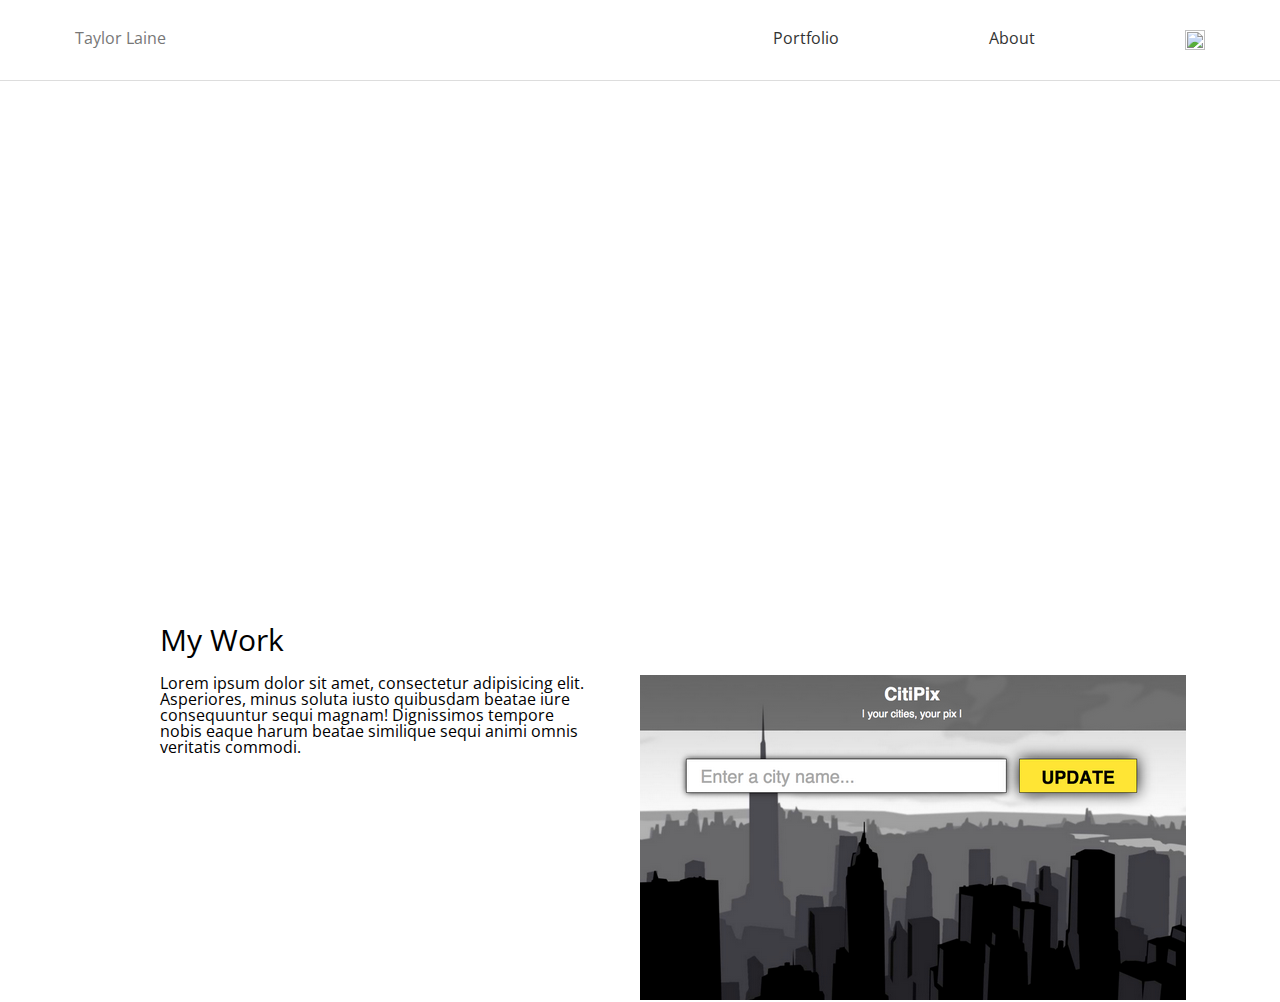
==== index.html @ eb0a96d0 "Adds nav header and beginning of content" ====
<!DOCTYPE html>
<html>
<head>
	<meta charset="utf-8" lang="en">
	<title>Taylor Laine | Portfolio</title>
	<link rel="stylesheet" type="text/css" href="css/reset.css">
	<link rel="stylesheet" type="text/css" href="css/style.css">
	<link href="https://fonts.googleapis.com/css?family=Open+Sans:300,400,600,700" rel="stylesheet">
</head>
<body>
	<nav>
		<div class="nav-container">
			<a class="logo" href="index.html">Taylor Laine</a>
			<a class="nav-link" href="twitter.com">
				<img class="twitter-icon" src="http://www.iconsdb.com/icons/download/gray/twitter-512.png">
			</a>
			<a class="nav-link" href="about.html">About</a>
			<a class="nav-link" href="index.html">Portfolio</a>
		</div>
	</nav>

	<header>
		<div class="container">
			<h1>Taylor Laine</h2>
			<h3>Web Developer</h3>
		</div>
		
	</header>

	<main>
		<div class="container">
			<h1>My Work</h1>
			<div class="col-1">
				<p>Lorem ipsum dolor sit amet, consectetur adipisicing elit. Asperiores, minus soluta iusto quibusdam beatae iure consequuntur sequi magnam! Dignissimos tempore nobis eaque harum beatae similique sequi animi omnis veritatis commodi.
				</p>
			</div>
			<div class="col-2">
				<img src="images/citipix-deliverable.png">
			</div>
		</div>
	</main>

	<footer>
		<div class="container">
	
	</footer>

</body>
</html>
---- css/style.css ----
body {
	font-family: 'Open Sans', sans-serif;
}


.container {
	margin: 0 auto;
	width: 75%;
}
nav {
	height: 80px;
	width: 100%;
	background: #fff;
	border-bottom: 1px solid #ddd;
	position: fixed;
	top:0;
	left: 0;
}

nav a {
	display: inline-block;
	text-decoration: none;
	color: #333;
	height: 40px;
	padding: 30px 75px 10px 75px;
}

.nav-container {
	height: 80px;
}

.nav-link {
	float: right;
	padding-right
}

nav a:hover {
	background: #ff4040;
	color: #fff;
}

.logo:hover {
	background: #fff;
	color: #777;
}

.twitter-icon {
	width: 20px;
	height: 20px;
}

header {
	margin-top: 75px;
	background: url(../images/frontline-creative-178990.jpg);
		background-size: cover;
	height: 500px;
	color: #fff;
}

header h1 {
	font-size: 65px;
	margin: 0 0 15px 0;
}

header h2 {
	font-size: 40px;
	margin: 10px 0 5px 0;
}

header .container {
	padding-top: 200px;
	margin: 0 auto;
	text-align: center;
}

main .container {
	padding-top: 50px;
}

main h1 {
	font-size: 30px;
	margin: 0 0 20px 0;
}
.col-1 {
	float: left;
	width: 45%
}

.col-2 {
	float: right;
	width: 50%;
}
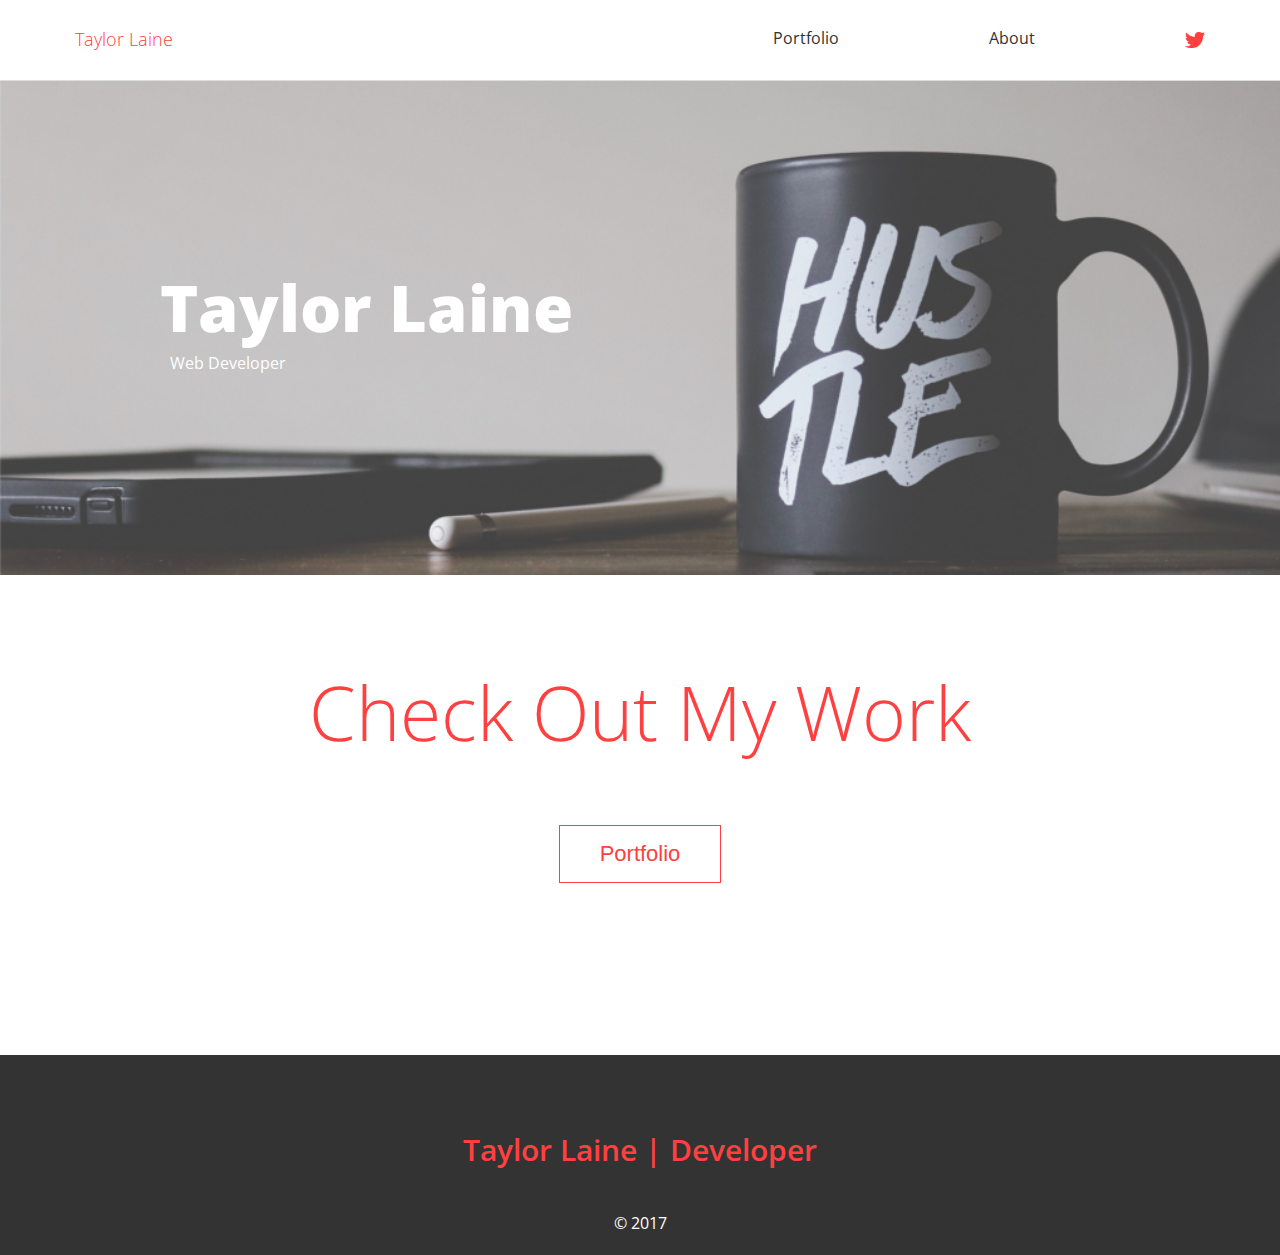
==== commit ae07ecca: "re-did most of the main content of the main section of index.html" ====
--- a/index.html
+++ b/index.html
@@ -11,8 +11,8 @@
 	<nav>
 		<div class="nav-container">
 			<a class="logo" href="index.html">Taylor Laine</a>
-			<a class="nav-link" href="twitter.com">
-				<img class="twitter-icon" src="http://www.iconsdb.com/icons/download/gray/twitter-512.png">
+			<a class="nav-link twitter" href="twitter.com">
+				<img class="twitter-icon" src="images/twitter-icon.png">
 			</a>
 			<a class="nav-link" href="about.html">About</a>
 			<a class="nav-link" href="index.html">Portfolio</a>
@@ -29,20 +29,18 @@
 
 	<main>
 		<div class="container">
-			<h1>My Work</h1>
-			<div class="col-1">
-				<p>Lorem ipsum dolor sit amet, consectetur adipisicing elit. Asperiores, minus soluta iusto quibusdam beatae iure consequuntur sequi magnam! Dignissimos tempore nobis eaque harum beatae similique sequi animi omnis veritatis commodi.
-				</p>
-			</div>
-			<div class="col-2">
-				<img src="images/citipix-deliverable.png">
+			<div>
+				<h1>Check Out My Work</h1>
+				<button class="portfolio-button" type="button">Portfolio</button>
 			</div>
 		</div>
 	</main>
 
 	<footer>
 		<div class="container">
-	
+			<h1>Taylor Laine | Developer</h1>
+			<p>&copy; 2017</p>
+		</div>
 	</footer>
 
 </body>
--- a/css/style.css
+++ b/css/style.css
@@ -7,6 +7,8 @@
 	margin: 0 auto;
 	width: 75%;
 }
+
+/******/
 nav {
 	height: 80px;
 	width: 100%;
@@ -34,62 +36,114 @@
 	padding-right
 }
 
+.twitter:hover {
+	background: #ddd;
+}
+
 nav a:hover {
 	background: #ff4040;
 	color: #fff;
 }
 
+/******/
+
+.logo {
+	font-size: 18px;
+	font-weight: 300;
+}
+
 .logo:hover {
 	background: #fff;
-	color: #777;
+	color: #ff4040;
 }
+
+/******/
 
 .twitter-icon {
 	width: 20px;
 	height: 20px;
 }
 
+/******/
+
 header {
-	margin-top: 75px;
-	background: url(../images/frontline-creative-178990.jpg);
+	background: url(../images/header-img.jpg);
 		background-size: cover;
 	height: 500px;
 	color: #fff;
+	margin-top: 75px;
 }
 
 header h1 {
 	font-size: 65px;
+	font-weight: 800;
 	margin: 0 0 15px 0;
 }
 
-header h2 {
-	font-size: 40px;
+header h3 {
+	padding-left: 10px;
 	margin: 10px 0 5px 0;
 }
 
 header .container {
 	padding-top: 200px;
-	margin: 0 auto;
-	text-align: center;
 }
 
+/******/
+
 main .container {
-	padding-top: 50px;
+	padding-top: 100px;
+	text-align: center;
+	height: 380px;
 }
 
 main h1 {
-	font-size: 30px;
-	margin: 0 0 20px 0;
-}
-.col-1 {
-	float: left;
-	width: 45%
+	font-size: 75px;
+	font-weight: 300;
+	display: block;
+	color: #ff4040;
+	margin: 0 0 75px 0;
 }
 
-.col-2 {
-	float: right;
-	width: 50%;
+.portfolio-button {
+	outline: none;
+	border: 1px solid #ff4040;
+	font-size: 22px;
+	color: #ff4040;
+	background: #fff;
+	padding: 15px 40px;
+}
+
+.portfolio-button:hover {
+
+	border-radius: 8px;
+
+}
+
+.portfolio-button:active {
+	color: #fff;
+	background: #ff4040;
+}
+
+footer {
+	background: #333;
+	color: #ff4040;
+	height: 120px;
+	text-align: center;
+	padding-top: 80px;
+}
+
+footer h1 {
+	font-size: 30px;
+	font-weight: 600;
+	margin-bottom: 50px;
+}
+
+footer p {
+	color: #fff;
 }
 
 
 
+
+
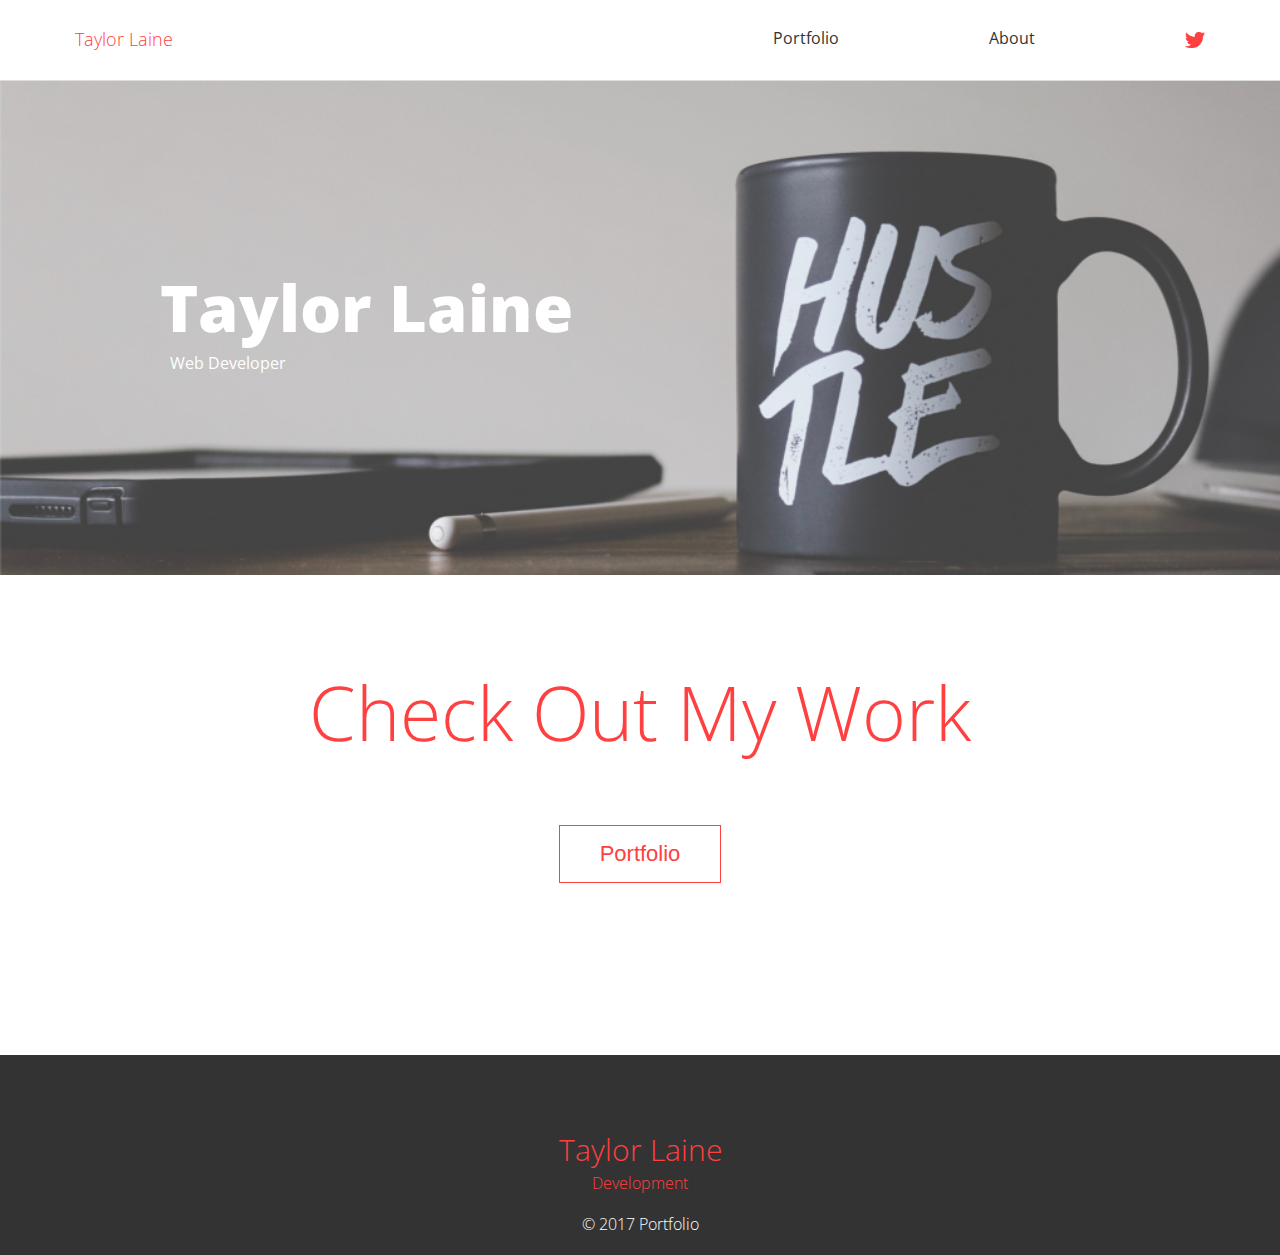
==== commit 5636a1c4: "adds style to about.html" ====
--- a/index.html
+++ b/index.html
@@ -2,7 +2,7 @@
 <html>
 <head>
 	<meta charset="utf-8" lang="en">
-	<title>Taylor Laine | Portfolio</title>
+	<title>Taylor Laine | Home</title>
 	<link rel="stylesheet" type="text/css" href="css/reset.css">
 	<link rel="stylesheet" type="text/css" href="css/style.css">
 	<link href="https://fonts.googleapis.com/css?family=Open+Sans:300,400,600,700" rel="stylesheet">
@@ -15,19 +15,18 @@
 				<img class="twitter-icon" src="images/twitter-icon.png">
 			</a>
 			<a class="nav-link" href="about.html">About</a>
-			<a class="nav-link" href="index.html">Portfolio</a>
+			<a class="nav-link" href="portfolio.html">Portfolio</a>
 		</div>
 	</nav>
 
-	<header>
+	<header class="home">
 		<div class="container">
 			<h1>Taylor Laine</h2>
 			<h3>Web Developer</h3>
 		</div>
-		
 	</header>
 
-	<main>
+	<main class="home">
 		<div class="container">
 			<div>
 				<h1>Check Out My Work</h1>
@@ -38,8 +37,9 @@
 
 	<footer>
 		<div class="container">
-			<h1>Taylor Laine | Developer</h1>
-			<p>&copy; 2017</p>
+			<h1>Taylor Laine</h1>
+			<h2>Development</h2>
+			<p>&copy; 2017 Portfolio</p>
 		</div>
 	</footer>
 
--- a/css/style.css
+++ b/css/style.css
@@ -91,6 +91,69 @@
 
 /******/
 
+.about-header {
+	background: #fff;
+	color: #333;
+	height: 400px;
+}
+
+.about-container {
+	padding: 75px 0 0 125px;
+}
+
+.about-bio-container {
+	width: 45%;
+	font-size: 20px;
+	font-weight: 300;
+	line-height: 1.4;
+}
+
+.about-title {
+	margin-bottom: 35px;
+}
+
+.about-header h2 {
+	font-size: 30px;
+	margin-bottom: 14px;
+}
+
+.taylor-span {
+	color: #ff4040;
+}
+
+.about-main {
+	background: #ff4040;
+}
+
+.about-main h1 {
+	color: white;
+}
+
+.about-button {
+	outline: none;
+	border: 1px solid #fff;
+	font-size: 22px;
+	color: #fff;
+	background: #ff4040;
+	padding: 15px 40px;
+}
+
+.about-button:hover {
+	border-radius: 8px;
+	border: 1px solid #1b95e0;
+	color: #1b95e0;
+}
+
+.about-button:active {
+	background: #1b95e0;
+	color: #fff;
+	border: 1px solid #1b95e0;
+}
+/******/
+
+
+
+
 main .container {
 	padding-top: 100px;
 	text-align: center;
@@ -115,9 +178,7 @@
 }
 
 .portfolio-button:hover {
-
 	border-radius: 8px;
-
 }
 
 .portfolio-button:active {
@@ -135,15 +196,17 @@
 
 footer h1 {
 	font-size: 30px;
-	font-weight: 600;
-	margin-bottom: 50px;
+	font-weight: 300;
+	margin-bottom: 10px;
+}
+
+footer h2 {
+	font-weight: 300;
+	margin-bottom: 25px;
 }
 
 footer p {
 	color: #fff;
-}
-
-
-
-
-
+	font-weight: 300;
+}
+
